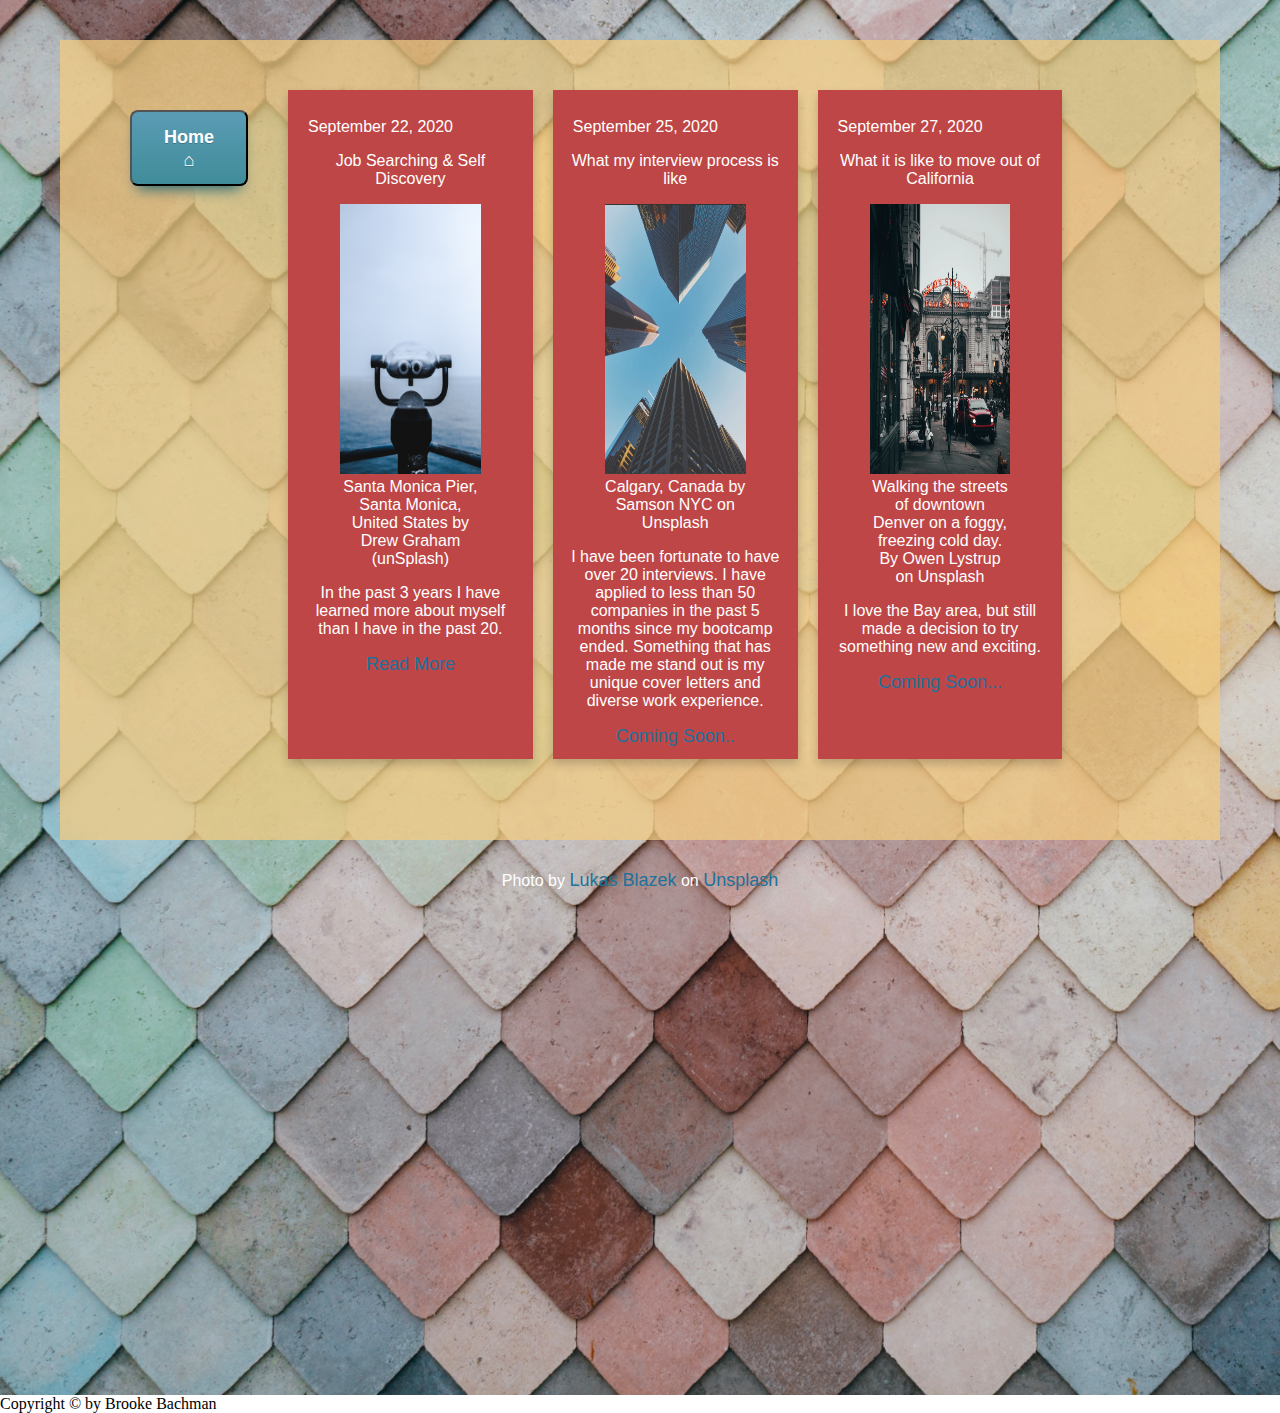
==== Blog/bloghome.html @ ffd74663 "eod" ====
<!DOCTYPE html>
<!--[if lt IE 7]>      <html class="no-js lt-ie9 lt-ie8 lt-ie7"> <![endif]-->
<!--[if IE 7]>         <html class="no-js lt-ie9 lt-ie8"> <![endif]-->
<!--[if IE 8]>         <html class="no-js lt-ie9"> <![endif]-->
<!--[if gt IE 8]><!-->
<html class="no-js">
	<!--<![endif]-->
	<head>
		<meta charset="utf-8" />
		<meta http-equiv="X-UA-Compatible" content="IE=edge" />
		<title></title>
		<meta name="description" content="" />
		<meta name="viewport" content="width=device-width, initial-scale=1" />
		<link rel="stylesheet" href="../assets/Css/port_homepage.css" />
	</head>
	<body>
		<div id="main">
			<div id="heading">
			<div id="content">
				<div id="top-row">
					<div id="small">
					
						<!-- <Navbar>
							<h2 id="go-to">Go To</h2>
							<p class="nav" id="jobS"><a href="jobs.html">Job Search</a></p>
							<p class="nav"><a id="code" href="jobs.html">Coding</a></p>
							<p class="nav"><a id="personal" href="jobs.html">Personal Life</a></p>
							<p class="nav"><a id="birth" href="jobs.html">Birth</a></p>
						</Navbar> -->
						<button class="myButton"><a id="home" href="../index.html">Home ⌂ </a></button>
					</div>
				</div>

				<div id="class1" class="card">
					<p class="date">September 22, 2020</p>
					<p class="title">Job Searching & Self Discovery</p>
					<figure>
						<img src="../assets/images/searching.jpg" alt="photo of a pier" />
						<figcaption>Santa Monica Pier, Santa Monica, United States by Drew Graham (unSplash) </figcaption>
					</figure>
	
					<p class="desc">In the past 3 years I have learned more about myself than I have in the past 20.</p>
					<a href="blog1.html">Read More</a>
				</div>
				<div id="class2" class="card">
					<p class="date">September 25, 2020</p>
					<p class="title">What my interview process is like</p>
					<figure>
						<img src="../assets/images/biz.png" alt="photo of union station in downtown Denver"/>
						<figcaption>Calgary, Canada by Samson NYC on Unsplash</figcaption>
					</figure>
					<p class="desc">
						I have been fortunate to have over 20 interviews. I have applied to less than 50 companies in the past 5 months since my bootcamp ended. Something that has made me stand out is my unique cover letters and diverse work experience. 
					</p>
					<a href="blog2.html">Coming Soon..</a>
				</div>
				<div id="class3" class="card">
					<p class="date">September 27, 2020</p>
					<p class="title">What it is like to move out of California</p>
					<figure>
						<img src="../assets/images/union.png" alt="photo of union station in downtown Denver"/>
						<figcaption>Walking the streets of downtown Denver on a foggy, freezing cold day. By Owen Lystrup on Unsplash</figcaption>
					</figure>
					<p class="desc">
						I love the Bay area, but still made a decision to try something new and exciting.
					</p>
					<a href="blog3.html">Coming Soon...</a>
				</div>
			</div>
		</div>

			
			<span
			>Photo by
			<a
				href="https://unsplash.com/@goumbik?utm_source=unsplash&amp;utm_medium=referral&amp;utm_content=creditCopyText"
				>Lukas Blazek</a
			>
			on
			<a
				href="https://unsplash.com/s/photos/background?utm_source=unsplash&amp;utm_medium=referral&amp;utm_content=creditCopyText"
				>Unsplash</a
			></span
		>
		</div>
		

		<!--[if lt IE 7]>
			<p class="browsehappy">
				You are using an <strong>outdated</strong> browser. Please <a href="#">upgrade your browser</a> to
				improve your experience.
			</p>
		<![endif]-->
		<link href="https://fonts.googleapis.com/css2?family=Ranchers&display=swap" rel="stylesheet" />
		<script src="" async defer></script>
		<footer>Copyright © by Brooke Bachman</footer>
	</body>
</html>
---- assets/Css/port_homepage.css ----
@import '../Css/bloghome.css';

html {
	margin: 0px;
}
body {
	margin: 0px;
}

@media (min-width: 800px) {
	#main {
		background-image: url('../images/tile.jpg');
		background-size: cover;
		height: 155vh;
		text-align: center;
		width: 100vw;
		font-family: 'Hind Siliguri', sans-serif;
		color: white;
	}
	#heading {
		padding: 20px 40px 10px 40px;
    }
    #name {
        color: rgb(33, 113, 155);
        font-size: 30px;
    }
	.date {
		text-align: left;
		padding-left: 8px;
    }
    #contact {
        color: rgb(33, 113, 155);
    }
	#bio-body {
		display: grid;
		grid-template-columns: 1fr 2fr 2fr;
		grid-template-rows: 1fr 10fr;
		grid-template-areas:
			'top top top'
			'bio blogs projects';
		padding: 10px 7px;
		background-color: rgba(244, 227, 134, 0.745);
		margin: 0px 40px;
		height: 127vh;
	}

	#blog-card {
		background-color: rgb(189, 84, 84);
		margin: 10px;
		padding: 12px;
		height: 100vh;
	}
	#project-card {
		background-color: rgb(189, 84, 84);
		margin: 10px;
		padding: 12px;
		height: 100vh;
	}
	#top-grid {
		padding: 5px;
		grid-area: top;
		display: grid;
		grid-template-columns: 1fr 1fr 1fr 1fr 1fr;
		grid-template-areas: 'name link1 link2 link3 link4';
	}

	#bio-title {
		grid-area: bio;
		margin: 10px;
	}

	#mid-first {
		background-color: #a8476c;
		box-shadow: 0 5px 9px 0 rgba(0, 0, 0, 0.2);
		transition: 0.4s;
		margin: 10px;
		height: 103vh;
	}

	#contact {
		grid-area: link1;
	}
	#youtube {
		grid-area: link2;
	}
	#github {
		grid-area: link3;
	}

	#linkedin {
		grid-area: link4;
	}

	#name {
		grid-area: name;
	}
	#pic-div {
		grid-area: pic;
		padding: 20px;
		margin: 10px;
	}
	#pic {
		border-radius: 50%;
		height: 170px;
		width: 155px;
	}

	#brooke-details {
		grid-area: location;
	}

	#Navbar {
		color: white;
		grid-area: nav;
		font-size: 12px;
	}

	#project-video {
		grid-area: video;
		color: white;
		font-size: 12px;
	}
	#github {
		color: rgb(33, 113, 155);
	}
	a {
		text-decoration: none;
        font-size: 18px;
        color:rgb(33, 113, 155);
    }
    .myButton {
        box-shadow: 0px 10px 14px -7px #276873;
        background:linear-gradient(to bottom, #599bb3 5%, #408c99 100%);
        background-color:#599bb3;
        border-radius:8px;
        display:inline-block;
        cursor:pointer;
        color:#ffffff;
        font-family:Arial;
        font-size:20px;
        font-weight:bold;
        padding:13px 32px;
        text-decoration:none;
        text-shadow:0px 1px 0px #3d768a;
    }
    .myButton:hover {
        background:linear-gradient(to bottom, #408c99 5%, #599bb3 100%);
        background-color:#408c99;
    }
    .myButton:active {
        position:relative;
        top:1px;
    }
    .button-link {
        text-decoration: none;
        color: white;
    }
    
            
}
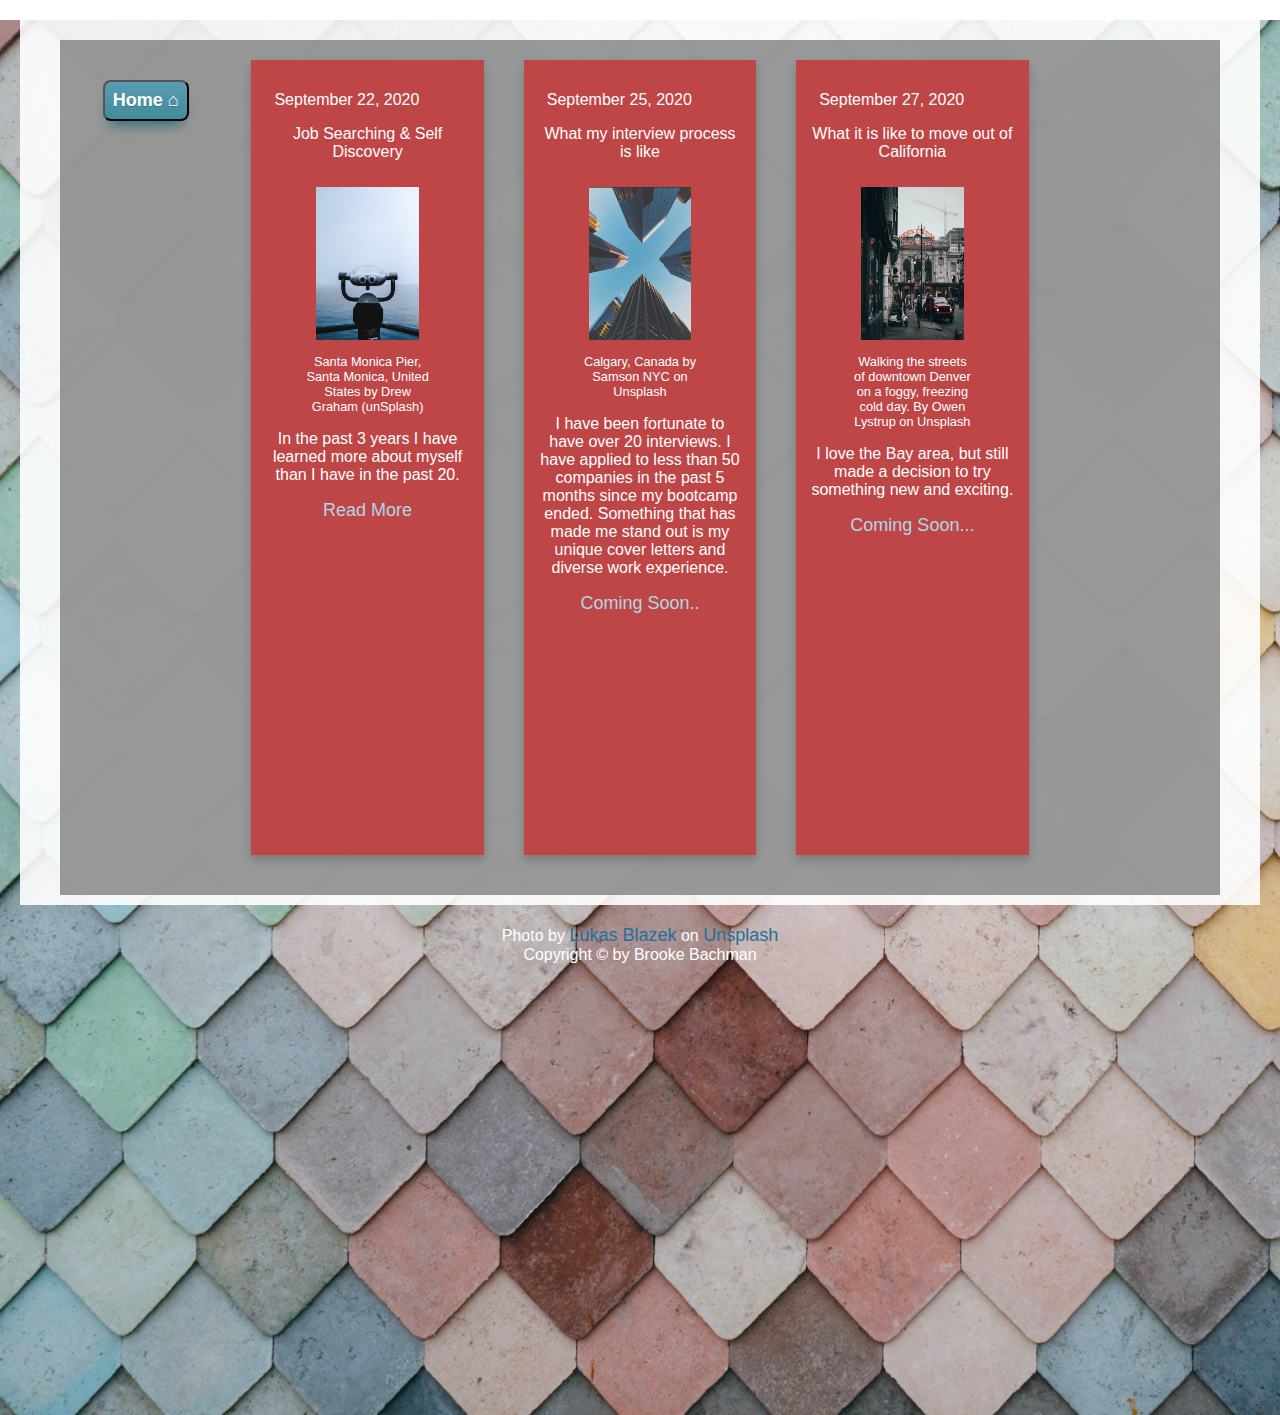
==== commit 6560981e: "working on blog home" ====
--- a/Blog/bloghome.html
+++ b/Blog/bloghome.html
@@ -16,60 +16,56 @@
 	<body>
 		<div id="main">
 			<div id="heading">
-			<div id="content">
-				<div id="top-row">
-					<div id="small">
-					
+				<div id="blogs-content">
+					<div id="top-row">
+						<div id="small">
 						<!-- <Navbar>
 							<h2 id="go-to">Go To</h2>
-							<p class="nav" id="jobS"><a href="jobs.html">Job Search</a></p>
+							<p class="nav" id="jobS"><a class="blog-link" href="jobs.html">Job Search</a></p>
 							<p class="nav"><a id="code" href="jobs.html">Coding</a></p>
 							<p class="nav"><a id="personal" href="jobs.html">Personal Life</a></p>
 							<p class="nav"><a id="birth" href="jobs.html">Birth</a></p>
 						</Navbar> -->
-						<button class="myButton"><a id="home" href="../index.html">Home ⌂ </a></button>
+							<button class="myButton"><a id="home" href="../index.html">Home ⌂ </a></button>
+						</div>
 					</div>
-				</div>
-
-				<div id="class1" class="card">
-					<p class="date">September 22, 2020</p>
-					<p class="title">Job Searching & Self Discovery</p>
-					<figure>
-						<img src="../assets/images/searching.jpg" alt="photo of a pier" />
-						<figcaption>Santa Monica Pier, Santa Monica, United States by Drew Graham (unSplash) </figcaption>
-					</figure>
-	
-					<p class="desc">In the past 3 years I have learned more about myself than I have in the past 20.</p>
-					<a href="blog1.html">Read More</a>
-				</div>
-				<div id="class2" class="card">
-					<p class="date">September 25, 2020</p>
-					<p class="title">What my interview process is like</p>
-					<figure>
-						<img src="../assets/images/biz.png" alt="photo of union station in downtown Denver"/>
-						<figcaption>Calgary, Canada by Samson NYC on Unsplash</figcaption>
-					</figure>
-					<p class="desc">
-						I have been fortunate to have over 20 interviews. I have applied to less than 50 companies in the past 5 months since my bootcamp ended. Something that has made me stand out is my unique cover letters and diverse work experience. 
-					</p>
-					<a href="blog2.html">Coming Soon..</a>
-				</div>
-				<div id="class3" class="card">
-					<p class="date">September 27, 2020</p>
-					<p class="title">What it is like to move out of California</p>
-					<figure>
-						<img src="../assets/images/union.png" alt="photo of union station in downtown Denver"/>
-						<figcaption>Walking the streets of downtown Denver on a foggy, freezing cold day. By Owen Lystrup on Unsplash</figcaption>
-					</figure>
-					<p class="desc">
-						I love the Bay area, but still made a decision to try something new and exciting.
-					</p>
-					<a href="blog3.html">Coming Soon...</a>
-				</div>
+					<div class="blog-card">
+						<p class="date">September 22, 2020</p>
+						<p class="title">Job Searching & Self Discovery</p>
+						<figure>
+							<img class="blog-pic" src="../assets/images/searching.jpg" alt="photo of a pier" />
+							<figcaption class="fig">Santa Monica Pier, Santa Monica, United States by Drew Graham (unSplash) </figcaption>
+						</figure>
+		
+						<p class="desc">In the past 3 years I have learned more about myself than I have in the past 20.</p>
+						<a class="blog-link" href="blogpost1.html">Read More</a>
+					</div>
+					<div class="blog-card">
+						<p class="date">September 25, 2020</p>
+						<p class="title">What my interview process is like</p>
+						<figure>
+							<img class="blog-pic" src="../assets/images/biz.png" alt="photo of union station in downtown Denver"/>
+							<figcaption class="fig">Calgary, Canada by Samson NYC on Unsplash</figcaption>
+						</figure>
+						<p class="desc">
+							I have been fortunate to have over 20 interviews. I have applied to less than 50 companies in the past 5 months since my bootcamp ended. Something that has made me stand out is my unique cover letters and diverse work experience. 
+						</p>
+						<a class="blog-link" href="blogpost1.html">Coming Soon..</a>
+					</div>
+					<div class="blog-card">
+						<p class="date">September 27, 2020</p>
+						<p class="title">What it is like to move out of California</p>
+						<figure>
+							<img class="blog-pic" src="../assets/images/union.png" alt="photo of union station in downtown Denver"/>
+							<figcaption class="fig">Walking the streets of downtown Denver on a foggy, freezing cold day. By Owen Lystrup on Unsplash</figcaption>
+						</figure>
+						<p class="desc">
+							I love the Bay area, but still made a decision to try something new and exciting.
+						</p>
+						<a class="blog-link" href="blogpost1.html">Coming Soon...</a>
+					</div>
+				</div>	
 			</div>
-		</div>
-
-			
 			<span
 			>Photo by
 			<a
@@ -82,17 +78,21 @@
 				>Unsplash</a
 			></span
 		>
+		<footer>Copyright © by Brooke Bachman</footer>
+		</div>
+			
 		</div>
 		
 
 		<!--[if lt IE 7]>
 			<p class="browsehappy">
-				You are using an <strong>outdated</strong> browser. Please <a href="#">upgrade your browser</a> to
+				You are using an <strong>outdated</strong> browser. Please <a class="blog-link" href="#">upgrade your browser</a> to
 				improve your experience.
 			</p>
 		<![endif]-->
 		<link href="https://fonts.googleapis.com/css2?family=Ranchers&display=swap" rel="stylesheet" />
+	
 		<script src="" async defer></script>
-		<footer>Copyright © by Brooke Bachman</footer>
+		
 	</body>
 </html>
--- a/assets/Css/port_homepage.css
+++ b/assets/Css/port_homepage.css
@@ -1,10 +1,135 @@
 @import '../Css/bloghome.css';
+@import '../Css/blogpost.css';
 
 html {
 	margin: 0px;
 }
 body {
 	margin: 0px;
+}
+
+#main {
+    background-image: url('../images/tile.jpg');
+		background-size: cover;
+		height: 355vh;
+		text-align: center;
+		font-family: 'Hind Siliguri', sans-serif;
+		color: white;
+}
+
+#heading {
+    margin: 20px;
+    padding: 11.5px 7px;
+    background-color: rgb(255, 255, 255,.9);
+}
+#name {
+    margin: 10px;
+    color: rgb(91, 88, 88);
+    padding: 10px;
+}
+
+#top-grid {
+    background-color: gray;
+    margin: 20px;
+    padding: 20px;
+}
+
+#mid-first {
+    background-color: rgb(115, 116, 116);
+    padding: 15px;
+    margin: 15px;
+}
+#contact {
+    grid-area: email;
+}
+
+#youtube {
+    grid-area: youtube;
+}
+#github {
+    grid-area: github;
+}
+
+#linkedin {
+    grid-area: linkedin;
+
+    background-color: rgba(244, 227, 134, 0.745);
+}
+
+img {
+    height: 160px;
+    width: 146px;
+    border-radius: 55%;
+}
+
+#blog-card {
+    background-color:  rgb(135, 115, 115);
+    margin: 15px;
+    padding: 15px;
+}
+a {
+    color: white;
+    text-decoration: none;
+}
+
+#project-card {
+    background-color:  rgb(101, 94, 94);
+    margin: 15px;
+    padding: 15px;
+}
+
+.myButton {
+    box-shadow: 0px 10px 14px -7px #276873;
+    background:linear-gradient(to bottom, #599bb3 5%, #408c99 100%);
+    background-color:#599bb3;
+    border-radius:8px;
+    display:inline-block;
+    cursor:pointer;
+    color:#ffffff;
+    font-family:Arial;
+    font-size:13px;
+    font-weight:bold;
+    padding:8px 8px;
+    text-decoration:none;
+    text-shadow:0px 1px 0px #3d768a;
+    margin: 10px;
+}
+.myButton:hover {
+    background:linear-gradient(to bottom, #408c99 5%, #599bb3 100%);
+    background-color:#408c99;
+}
+.myButton:active {
+    position:relative;
+    top:1px;
+}
+.button-link {
+    text-decoration: none;
+    color: white;
+}
+#project-link {
+    font-size: 13px;
+    box-shadow: 0px 10px 14px -7px #276873;
+    background:linear-gradient(to bottom, #599bb3 5%, #408c99 100%);
+    background-color:#599bb3;
+    border-radius:8px;
+    display:inline-block;
+    cursor:pointer;
+    color:#ffffff;
+    font-family:Arial;
+    font-size:13px;
+    font-weight:bold;
+    padding:8px 8px;
+    text-decoration:none;
+    text-shadow:0px 1px 0px #3d768a;
+    margin: 10px;
+}
+
+#video {
+    height: 20vh;
+    width: 45vw;
+}
+#name {
+    color: white;
 }
 
 @media (min-width: 800px) {
@@ -49,7 +174,18 @@
 		margin: 10px;
 		padding: 12px;
 		height: 100vh;
-	}
+    }
+    #blog-title {
+        font-size: 23px;
+    }
+    #blog-content {
+        font-size: 17.6px;
+        padding: 15px;
+    }
+    #project-content {
+        font-size: 17.6px;
+        padding: 15px;
+    }
 	#project-card {
 		background-color: rgb(189, 84, 84);
 		margin: 10px;
@@ -137,11 +273,12 @@
         cursor:pointer;
         color:#ffffff;
         font-family:Arial;
-        font-size:20px;
+        font-size:13px;
         font-weight:bold;
-        padding:13px 32px;
+        padding:8px 8px;
         text-decoration:none;
         text-shadow:0px 1px 0px #3d768a;
+        margin: 10px;
     }
     .myButton:hover {
         background:linear-gradient(to bottom, #408c99 5%, #599bb3 100%);
@@ -155,6 +292,23 @@
         text-decoration: none;
         color: white;
     }
+    #project-link {
+        font-size: 13px;
+        box-shadow: 0px 10px 14px -7px #276873;
+        background:linear-gradient(to bottom, #599bb3 5%, #408c99 100%);
+        background-color:#599bb3;
+        border-radius:8px;
+        display:inline-block;
+        cursor:pointer;
+        color:#ffffff;
+        font-family:Arial;
+        font-size:13px;
+        font-weight:bold;
+        padding:8px 8px;
+        text-decoration:none;
+        text-shadow:0px 1px 0px #3d768a;
+        margin: 10px;
+    }
     
             
 }
